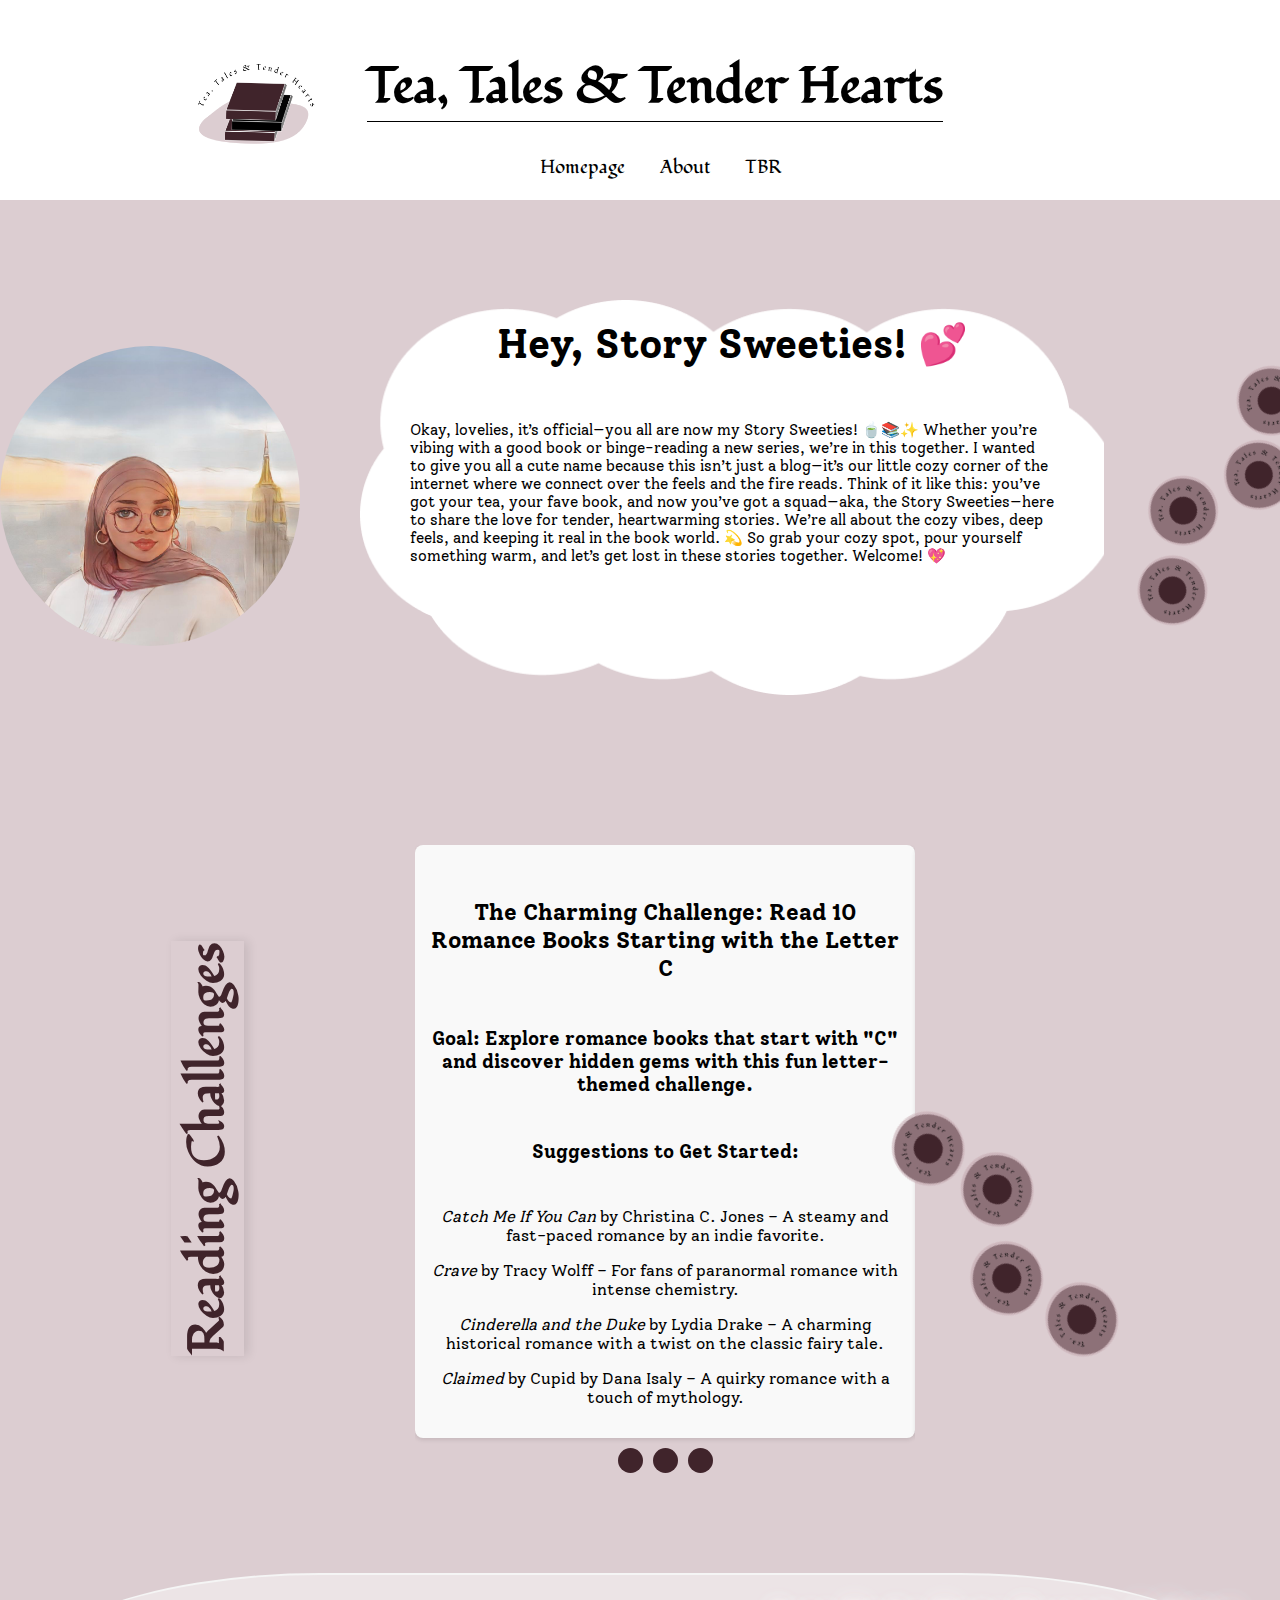
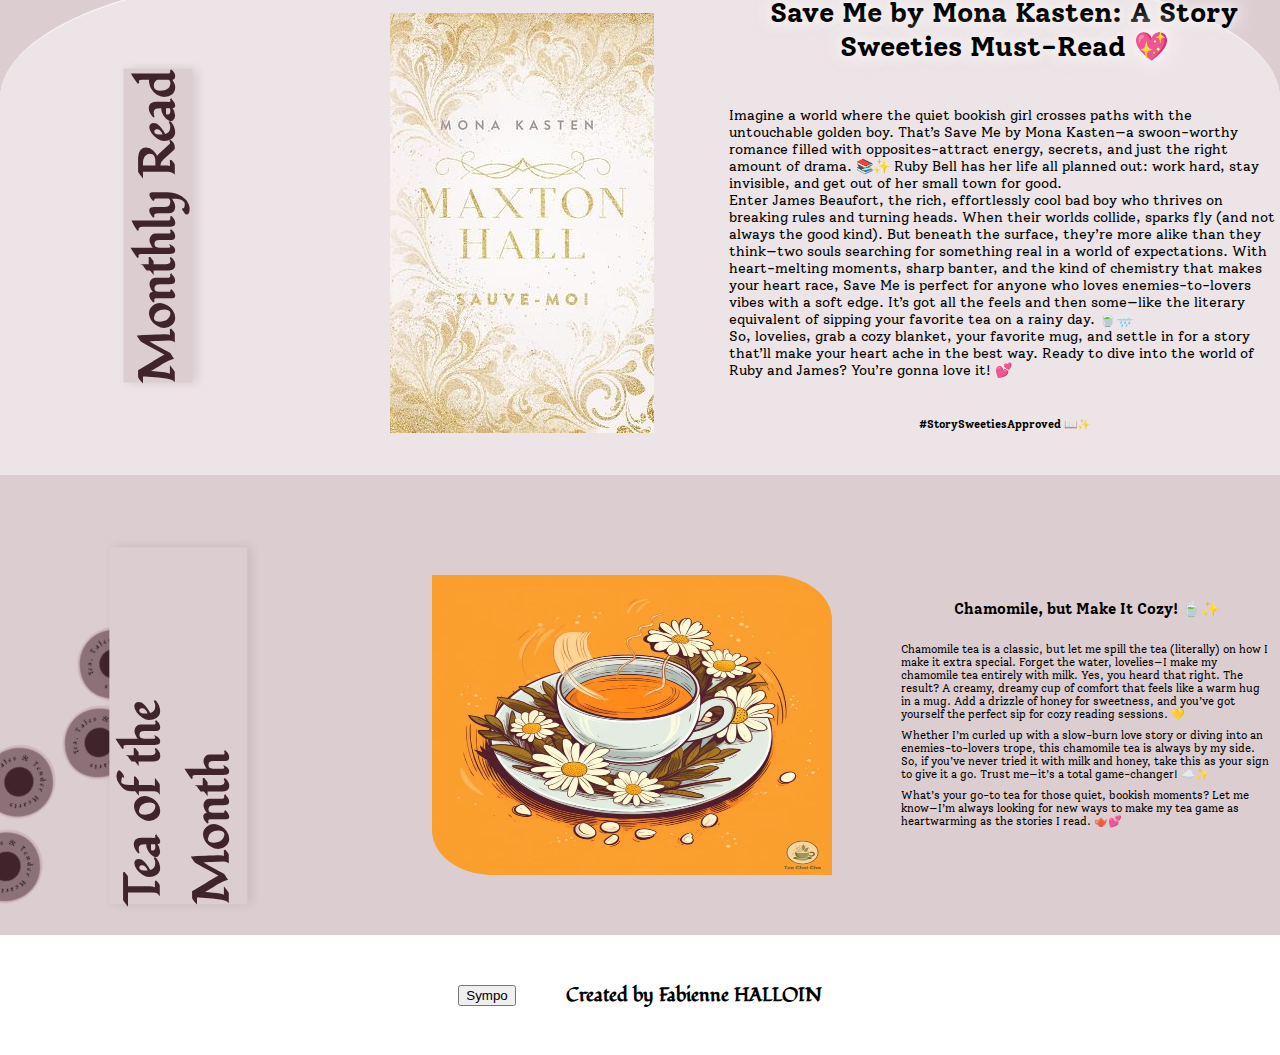
==== index.html @ bdf0b1c0 "head thing test" ====
<!DOCTYPE html>
<html lang="en">
    <head>
        <title>Tea, Tales & Tender Hearts</title>
        <meta charset="UTF-8" />
        <meta name="viewport" content="width=device-width, initial-scale=1.0">
        <link rel="stylesheet" href="style.css">
        <link rel="preconnect" href="https://fonts.googleapis.com">
        <link rel="preconnect" href="https://fonts.gstatic.com" crossorigin>
        <link href="https://fonts.googleapis.com/css2?family=EB+Garamond:ital,wght@1,800&family=Fondamento:ital@0;1&display=swap" rel="stylesheet">
        <link rel="preconnect" href="https://fonts.googleapis.com">
        <link rel="preconnect" href="https://fonts.gstatic.com" crossorigin>
        <link href="https://fonts.googleapis.com/css2?family=EB+Garamond:ital,wght@1,800&family=Fondamento:ital@0;1&family=Solway:wght@300;400;500;700;800&display=swap" rel="stylesheet">
    </head>
    <body>
        <header>
            <div class="topside">
                <a href="index.html"><img src="Images/logo.png"></a>
                <div><h1>Tea, Tales & Tender Hearts</h1></div>
            </div>
            <nav>
                <ul class="mobilemenu">
                    <li class=menu><h3><a href="index.html">Homepage</a></h3></li>
                    <li class="menu"><h3><a href="About.html">About</a></h3></li>
                    <li class="menu"><h3><a href="tbr.html">TBR</a></h3></li>
                </ul>
                <div class="hamburger">
                    <span></span>
                    <span></span>
                    <span></span>
                </div>
            </nav>
        </header>
        <div class="containerone">
            <div class="wrap">
                <img class="profile" src="Images/cartoon.jpg">
            </div>
            <div class="introduction">
                <h4>Hey, Story Sweeties! 💕</h4>
                <p>Okay, lovelies, it’s official—you all are now my Story Sweeties! 🍵📚✨ Whether you’re vibing with a good book or binge-reading a new series, we’re in this together. 
                I wanted to give you all a cute name because this isn’t just a blog—it’s our little cozy corner of the internet where we connect over the feels and the fire reads.
                Think of it like this: you’ve got your tea, your fave book, and now you’ve got a squad—aka, the Story Sweeties—here to share the love for tender, heartwarming stories. We’re all about the cozy vibes, deep feels, and keeping it real in the book world. 💫
                So grab your cozy spot, pour yourself something warm, and let’s get lost in these stories together. Welcome! 💖</p>
            </div>
            <div>
                <img class="wheel" src="Images/wheels.png">
            </div>
        </div>
        <div class="containertwo">
            <div class="two">
                <h2>Reading Challenges</h2>
            </div> 
            <div class="carousel-container">  
                <input type="radio" name="carousel" id="card1" checked>
                <input type="radio" name="carousel" id="card2">
                <input type="radio" name="carousel" id="card3">
                <div class="carousel">
                    <div class="card">
                        <h5>The Charming Challenge: Read 10 Romance Books Starting with the Letter C</h5>
                        <h6>Goal: Explore romance books that start with "C" and discover hidden gems with this fun letter-themed challenge.</h6>
                        <h6>Suggestions to Get Started:</h6>
                        <p><em>Catch Me If You Can</em> by Christina C. Jones – A steamy and fast-paced romance by an indie favorite.</p>
                        <p><em>Crave</em> by Tracy Wolff – For fans of paranormal romance with intense chemistry.</p>
                        <p><em>Cinderella and the Duke</em> by Lydia Drake – A charming historical romance with a twist on the classic fairy tale.</p>
                        <p><em>Claimed</em> by Cupid by Dana Isaly – A quirky romance with a touch of mythology.</p>
                    </div>
                    <div class="card">
                        <h5>The Heartfelt Horizons Challenge: Read 10 Romance Books by Authors of Color</h5>
                        <h6>Goal: Broaden your reading horizons by exploring heartfelt romances by diverse authors.</h6>
                        <h6>Suggestions to Get Started:</h6>
                        <p><em>Before I Let Go</em> by Kennedy Ryan – A poignant, second-chance romance full of emotional depth.</p>
                        <p><em>Ties That Tether</em> by Jane Igharo – A story of love, culture, and self-discovery.</p>
                        <p><em>A Taste of Sage</em> by Yaffa S. Santos – A foodie romance with a sprinkle of magical realism.</p>
                        <p><em>You Made a Fool of Death with Your Beauty</em> by Akwaeke Emezi – A bold and lyrical romance about healing and passion.</p>
                    </div>
                    <div class="card">
                        <h5>The Cozy Christmas Challenge: Read 10 Romance Books with a Christmas Theme</h5>
                        <h6>Goal: Embrace the magic of the holidays through cozy, festive romances that warm the heart.</h6>
                        <h6>Suggestions to Get Started:</h6>
                        <p><em>In a New York Minute</em> by Kate Spencer – A sparkling, feel-good holiday romance set in the city.</p>
                        <p><em>Window Shopping</em> by Tessa Bailey – A steamy and quirky romance perfect for the holiday vibe.</p>
                        <p><em>The Holiday Swap</em> by Maggie Knox – Twin sisters trade places for the holidays, bringing double the romance.</p>
                        <p><em>Meet Me Under the Mistletoe</em> by Jenny Bayliss – Friends-to-lovers with a festive, wintry backdrop.</p>
                    </div>
                </div>
                <div class="controls">
                    <label for="card1"></label>
                    <label for="card2"></label>
                    <label for="card3"></label>
                </div>
            </div>
            <div>
                <img class="wheel" src="Images/wheels.png">
            </div>
        </div>
        <div class="containerthree" id="monthlyread">
            <div class="three">
                <h2>Monthly Read</h2>
            </div>
            <div>
                <img src="Images/maxton.jpg">
            </div>
            <div class="description">
                <h5>Save Me by Mona Kasten: A Story Sweeties Must-Read 💖</h5>
                <p>Imagine a world where the quiet bookish girl crosses paths with the untouchable golden boy. 
                That’s Save Me by Mona Kasten—a swoon-worthy romance filled with opposites-attract energy, secrets, and just the right amount of drama. 📚✨
                Ruby Bell has her life all planned out: work hard, stay invisible, and get out of her small town for good. <br>
                Enter James Beaufort, the rich, effortlessly cool bad boy who thrives on breaking rules and turning heads. When their worlds collide, sparks fly (and not always the good kind). 
                But beneath the surface, they’re more alike than they think—two souls searching for something real in a world of expectations.
                With heart-melting moments, sharp banter, and the kind of chemistry that makes your heart race, Save Me is perfect for anyone who loves enemies-to-lovers vibes with a soft edge. 
                It’s got all the feels and then some—like the literary equivalent of sipping your favorite tea on a rainy day. 🍵🌧️ <br>
                So, lovelies, grab a cozy blanket, your favorite mug, and settle in for a story that’ll make your heart ache in the best way. 
                Ready to dive into the world of Ruby and James? You’re gonna love it! 💕 </p>
                <h6>#StorySweetiesApproved 📖✨</h6>
            </div>
        </div>
        <div class="containerfour" id="teaofthemonth">
            <div class="four">
                <img class="wheel" src="Images/wheels.png">
                <h2>Tea of the Month</h2>
            </div>
            <div class="tea">
                <img src="Images/chamomile tea.jpg" alt="chamomile tea">
            </div>
            <div>
                <h5>Chamomile, but Make It Cozy! 🍵✨</h5>
                <p>Chamomile tea is a classic, but let me spill the tea (literally) on how I make it extra special. Forget the water, lovelies—I make my chamomile tea entirely with milk. Yes, you heard that right. The result? A creamy, dreamy cup of comfort that feels like a warm hug in a mug. Add a drizzle of honey for sweetness, and you’ve got yourself the perfect sip for cozy reading sessions. 💛</p>
                <p>Whether I’m curled up with a slow-burn love story or diving into an enemies-to-lovers trope, this chamomile tea is always by my side. So, if you’ve never tried it with milk and honey, take this as your sign to give it a go. Trust me—it’s a total game-changer! ☁️✨</p>
                <p>What’s your go-to tea for those quiet, bookish moments? Let me know—I’m always looking for new ways to make my tea game as heartwarming as the stories I read. 🫖💕</p>
            </div>
        </div>
        <footer>
            <a href="about.html#symp"><button>Sympo</button></a>
            <h3>Created by Fabienne HALLOIN</h3>
        </footer>
        <script src="script.js" defer></script>
    </body>
</html>
---- style.css ----
/*styles to be applied to the whole website*/
body {
    background-color: #DCCDD1;
    margin: 0;
    padding: 0;
    /*position: relative;
    height: auto;*/
}
h1, h2, h3 {
    font-family: "Fondamento", cursive;
}
h4, h5, h6, p {
    font-family: "Solway", serif;
}

/*Styles for the header*/
header {
    background-color: white;
    width: 100%;
    height: 200px; 
}

.topside {
    display: flex;
    flex-direction: row;
    justify-content: center;
    align-items: center;
    gap: 50px;
    margin-left: -140px;
    
}

.topside h1 {
    font-size: 50px;
    border-bottom: 1.5px solid black;
}

.topside img {
    margin-top: 50px;
    width: 120px;
    height: 120px;
    
}

.mobilemenu {
    gap: 35px;
    display: flex;
    flex-direction: row;
    justify-content: center;
    align-items: center;
    text-align: center; 
    z-index: 2;
    margin-top: -20px;
    list-style: none;
}

nav a {
    text-decoration: none;
    color: black;
}

nav h3 {
    font-weight: normal;
    margin: 0; 
    padding: 0; 
}
    
/*This concerns all containers*/
.containerone {
    display: flex;
    flex-direction: row;
    justify-content: center;
    align-items: center;
    margin-top: 100px;
    gap: 60px;
}

.containertwo {
    display: flex;
    flex-direction: row;
    justify-content: flex-start;
    align-items: center;
}

.containerthree {
    display: flex;
    flex-direction: row;
    justify-content: center;
    align-items: center;
    margin-top: 100px;
    gap: 75px;
}

.containerfour{
    display: flex;
    flex-direction: row;
    justify-content: center;
    align-items: center;
    margin-top: 100px;
    gap: 75px;
}
/*This is where container one begins*/
/*This is profile photo*/
.profile {
    width: 300px;
    height: 300px;
    border-radius: 50%;
    animation: pulse 4s infinite;
}

.introduction {
    text-align: center;
    background-image: url('Images/cloud.png');
    background-repeat: no-repeat;
    background-size: cover;
    width: 760px;
    height: 395px;
}

.containerone h4 {
    font-size: 40px;
    margin-top: 20px;
}

.containerone p {
    font-size: 15px;
    text-align: left;
    padding: 0 50px 0 50px;
   
}

.wheel {
    transform: translateY(50px);
    transform: rotate(40deg);
}

/*This is where container two beginsT*/
.two h2 {
    transform: rotate(-90deg); /* Rotates the text */
    font-size: 50px;
    z-index: 1;
    color: #40242B;
    box-shadow: 0 4px 10px rgba(0, 0, 0, 0.1); 
    padding: 2px;
    margin-top: 170px;
}

/*This will be containertwo's carousel's css*/
.carousel-container {
    max-width: 500px;
    margin-top: 150px;
    overflow: hidden; /* Ensures only one card is visible at a time */
}

.carousel {
    display: flex;
    transition: transform 0.5s ease-in-out;
    width: 100%; /* Width accommodates all cards */
}

.card {
    flex: 0 0 100%; /* Each card takes full width of the container */
    padding: 15px;
    box-sizing: border-box;
    background: #f9f9f9;
    border-radius: 8px;
    text-align: center;
    box-shadow: 0 2px 4px rgba(0, 0, 0, 0.1);
}
.card h5 {
    font-size: 23px;
}
.card h6 {
    font-size: 19px;
}

/* Transform the carousel based on the selected radio button */
#card1:checked ~ .carousel {
    transform: translateX(0%);
}

#card2:checked ~ .carousel {
    transform: translateX(-100%);
}

#card3:checked ~ .carousel {
    transform: translateX(-200%);
}

/* Navigation controls */
.controls {
    display: flex;
    justify-content: center;
    gap: 10px;
    margin-top: 10px;
}

.controls label {
    width: 25px;
    height: 25px;
    background: #40242B;
    border-radius: 50%;
    cursor: pointer;
    transition: background 0.3s ease;
}

/* Hide the radio buttons*/
input[type="radio"] {
    display: none;
}

input[type="radio"]:checked + label {
    background: #40242B;
}

.containertwo img {
    position: absolute;
    width: 120px;
    height: 300px;
    transform: rotate(-30deg);
    margin-left: 30px;
}

/*This is the end of container 2 and the start of the monthly read*/
.three h2 {
    transform: rotate(-90deg); /* Rotates the text */
    font-size: 50px;
    z-index: 2;
    color: #40242B;
    background-color: #DCCDD1;
    box-shadow: 0 4px 10px rgba(0, 0, 0, 0.1); 
}

.containerthree {
    background: rgba(255, 255, 255, 0.468);
    width: 100%;
    height: auto;
    z-index: 1;
    border-top-left-radius: 25%;
    border-top-right-radius: 25%;
    border-top: 2px solid whitesmoke;
    animation: pulse 6s infinite;
}

@keyframes pulse {
    0%, 100% {
        box-shadow: 0 -5px 10px 0px whitesmoke; /* Subtle shadow on top */
    }
    50% {
        box-shadow: 0 -10px 20px 5px whitesmoke; /* Larger glow at peak */
    }
}

.description {
    display: flex;
    flex-direction: column;
    justify-content: center;
    align-items: center;
    text-align: left;
    gap: 0;
    width: 550px;
    height: 500px;
}

.containerthree h5 {
    font-size: 28px;
    padding-bottom: 30px;
    margin: 0;
    text-align: center;
    color: black; /* Title text color */
    text-shadow: 0 0 10px #fcf8f9, /* First glow */
                 0 0 20px #f5f0f1, /* Slightly larger glow */
                 0 0 30px #ede3e6, /* More intense inner glow */
                 0 0 40px #fffdfe;
}

.containerthree p {
    font-size: 14px;
}

.containerthree img:hover {
    animation: wiggle 0.5s ease-in-out infinite;
}
@keyframes wiggle {
    0%, 100% {
        transform: rotate(-5deg);
    }
    50% {
        transform: rotate(5deg);
    }
}

/*The beginning of containerfour*/

.four h2 {
    transform: rotate(-90deg); /* Rotates the text */
    font-size: 50px;
    z-index: 2;
    color: #40242B;
    background-color: #DCCDD1;
    box-shadow: 0 4px 10px rgba(0, 0, 0, 0.1); 
    margin-bottom: 100px;
}

.containerfour :first-child ~ div {
    width: 400px;
    height: 300px;
    border-top-left-radius: 15%;
    border-bottom-right-radius: 15%;
    background-color: transparent;
    margin-bottom: 60px;
    transition: transform 0.3s ease;
}

.containerfour :first-child ~ div:hover {
        transform: scale(1.2); /* Magnify the content by 10% on hover */
}

.containerfour img {
    width: 120px;
    height: 300px;
    position: absolute;
}

.containerfour .four + div img {
    width: 400px;
    height: 300px;
    border-top-right-radius: 15%;
    border-bottom-left-radius: 15%;
}

.containerfour h5 {
    text-align: center;
    font-size: 15px;
}

.containerfour p {
    text-align: left;
    font-size: 11px;
    margin: 8px;
}

footer {
        background-color: white;
        display: flex;
        flex-direction: row;
        justify-content: center;
        align-items: center;
        gap: 50px;
        width: 100%;
        height: 120px;  
}

.footer img {
    width: 10px;
    height: 10px;
}

/*This what will be displayed once menu clicked*/
.hamburger {
    display: none;
    flex-direction: column;
    align-items: flex-end;
    cursor: pointer;
    gap: 5px;
    z-index: 10;
}

.hamburger span {
    display: block;
    width: 30px;
    height: 4px;
    background: #40242B;
    border-radius: 5px;
}

@media (max-width: 780px) {
    header {
        height: 100px;
        display: flex;
        flex-direction: row;
        justify-content: space-between;
        align-items: center !important;
    }

    .topside h1 {
        display: none;
    }
    
    .topside img {
        margin-left: 200px;
        margin-bottom: 40px;
        width: 80px;
        height: 80px;
    }

    .profile {
        width: 170px;
        height: 170px;
    }

    .wrap {
        float: right !important;
        margin: 10px;
    }
    
    .containerone p {
        padding: 0 15px !important;
    }

    .hamburger {
        display: flex;
        margin-right: 20px;
    } 

    .mobilemenu {
        display: none;
        flex-direction: column;
        position: absolute;
        left: 0;
        width: 90%;
        background: white;
        text-align: center;
        box-shadow: 0px 4px 6px rgba(0, 0, 0, 0.1);
    }

    .mobilemenu.active {
        display: flex !important;
    }

    h2 {
        font-size: 25px !important;
        transform: rotate(0deg) !important;
    }
    
    .containerone {
        display: block !important;
    }

    .containertwo, .containerthree, .containerfour {
        flex-direction: column !important;
    }

    .wheel {
        display: none;
    }

    .introduction {
        background-image: none !important;
        width: 375px;
    }

    .introduction h4 {
        font-size: 18px;
        margin-bottom: -10px;
    }

    .carousel-container {
        flex-direction: column; /* Stack carousels vertically*/
        margin-top: 20px !important;
        margin-bottom: 80px;
        max-width: 350px !important;
    }

    .containerthree {
        gap: 15px;
        text-align: center;
        border-radius: 0%;
    }

    .three h2 {
        margin-top: -100px;
        margin-bottom: 100px;
    }
    .containerthree img {
        max-width: 100%; /* Make image full width */
    }

    .description {
        text-align: center;
        margin: 0 25px !important;
        max-width: 350px !important;
        height: auto;
    }

    .tea {
        margin-top: -100px;
    }
    
    .containerfour :first-child ~ div {
        width: 300px;
        margin-bottom: 40px !important;
    }

    .containerfour p {
        font-size: 12px;
    }
}



#aboutpage .information {
    display: flex; 
    flex-direction: column;
    justify-content: center;
    align-items: center;
}

#aboutpage .information div {
    width: 900px;
    height: 600px;
    background-color: rgba(255, 255, 255, 0.43);
    margin-top: 40px;
    margin-bottom: 40px;
    z-index: 1;
    border-radius: 60px;
    padding: 0 30px 0 30px;
}

#aboutpage .information img {
    margin-left: 380px;
    width: 120px;
    height: 120px;
    
}

#aboutpage .information h5 {
    text-align: center;
    font-size: 30px;
}

#aboutpage .information h6 {
    text-align: left;
    display: flex;
    flex-direction: column;
    justify-content: flex-start;
    align-items: flex-start;
    margin: 10px;
    font-size: 14px;
    transition: transform 0.3s ease;
}

#aboutpage .information h6:hover {
    transform: scale(1.25);
    background-color:#dccdd17a;
}

#aboutpage footer {
    margin-top: 40px;
}

#tbr .carousel-containertbr {
    display: flex; /* Align carousels in a row */
    justify-content: space-evenly; /* Space them evenly */
    align-items: center; /* Vertically align carousels */
    gap: 50px; /* Add space between the carousels */
    margin-top: 60px;
}

#tbr .carouseltbr {
    width: 420px; /* Adjust carousel width */
    position: relative; /* Required for arrow positioning */
    overflow: hidden; /* Hide overflowing slides */
    border: 2px solid white; /* Optional: Add a border */
    border-radius: 10px; /* Optional: Rounded corners */
    animation: pulse 4s infinite;
}

#tbr .carousel-content {
    display: flex;
    transition: transform 0.5s ease-in-out;
}

#tbr .slide {
    transition: opacity 0.5s ease-in-out;
}

#tbr button {
    position: absolute;
    top: 50%;
    transform: translateY(-50%);
    background-color: #7A6785;
    color: white;
    border: none;
    cursor: pointer;
    padding: 10px;
    z-index: 10;
}

#tbr button:hover {
    background-color: #40242B;
}

#tbr button.prev {
    left: 10px;
}

#tbr button.next {
    right: 10px;
}


#tbr .carouseltbr img {
    margin-top: 20px;
    margin-left: 114px;
    width: 200px;
    height: 350px;
}

#tbr footer {
    margin-top: 200px;
}

#tbr h4 {
    text-align: center;
    font-size: 25px;
}
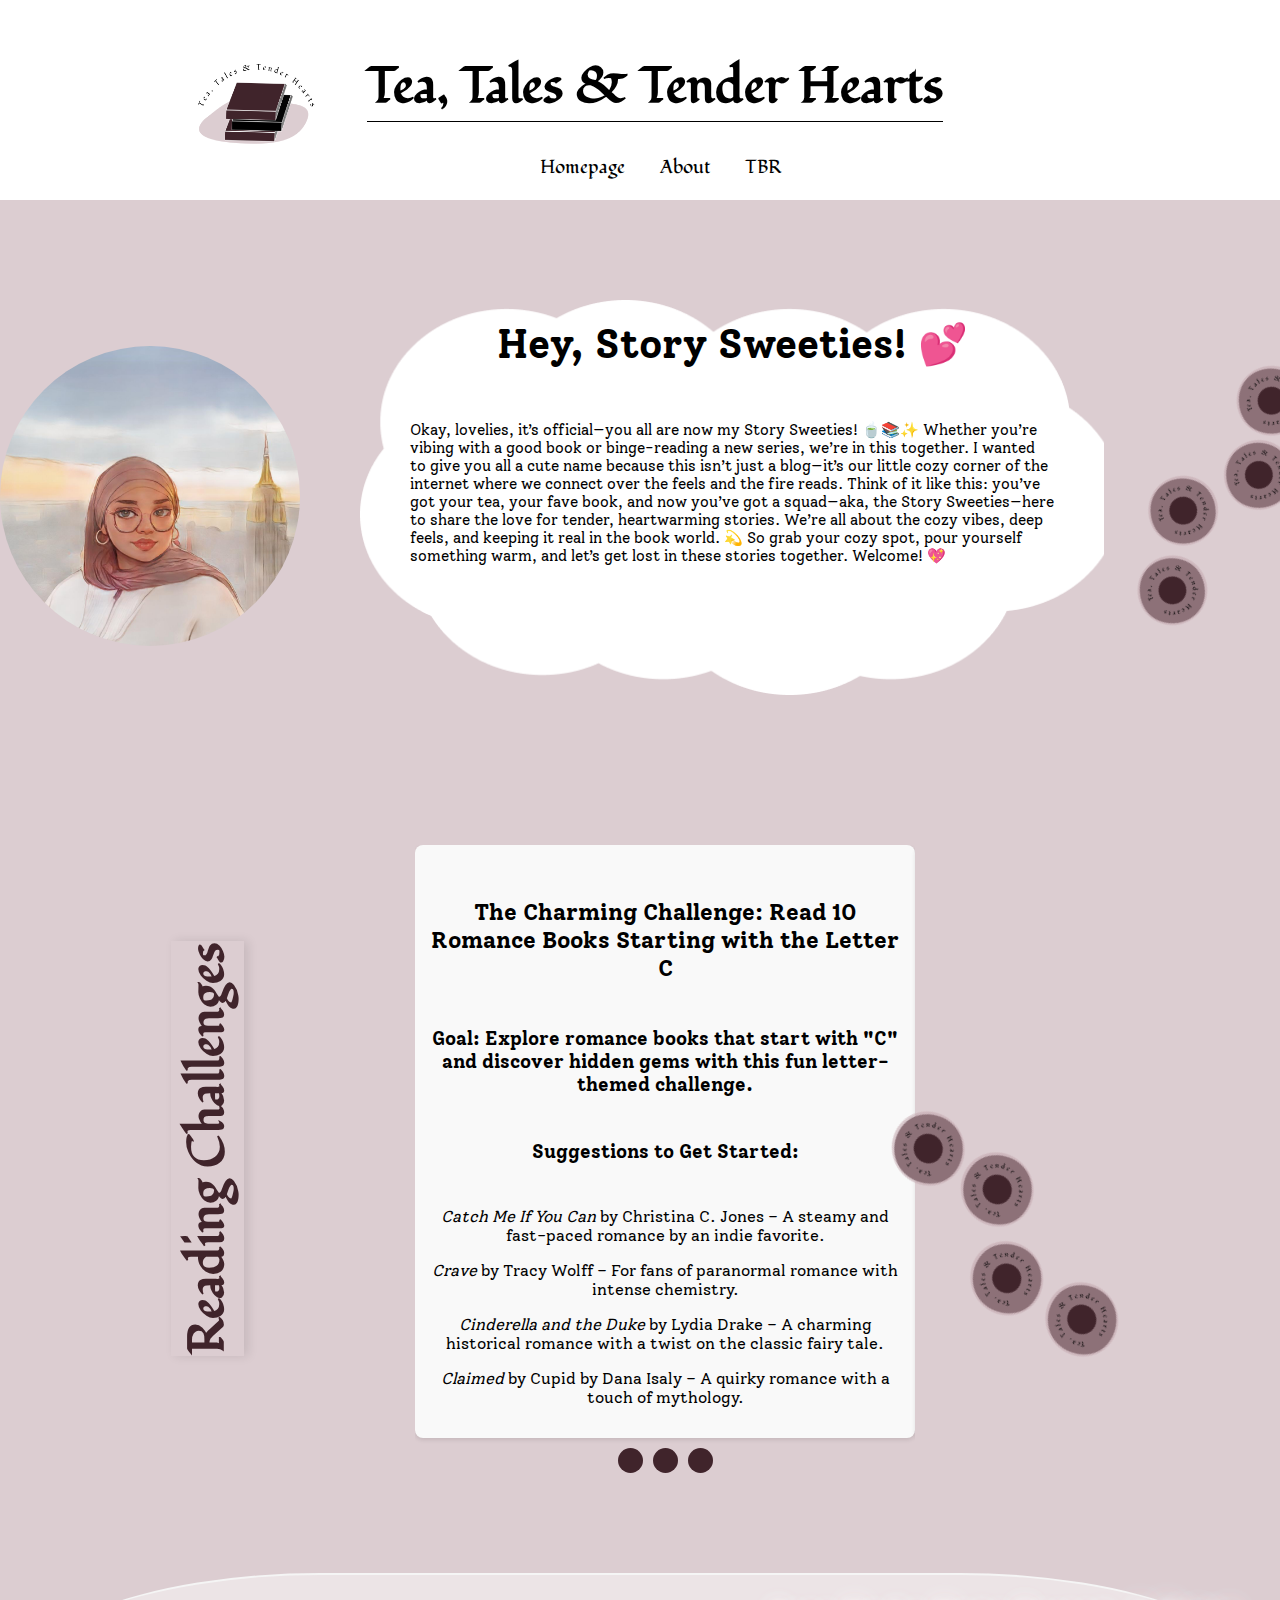
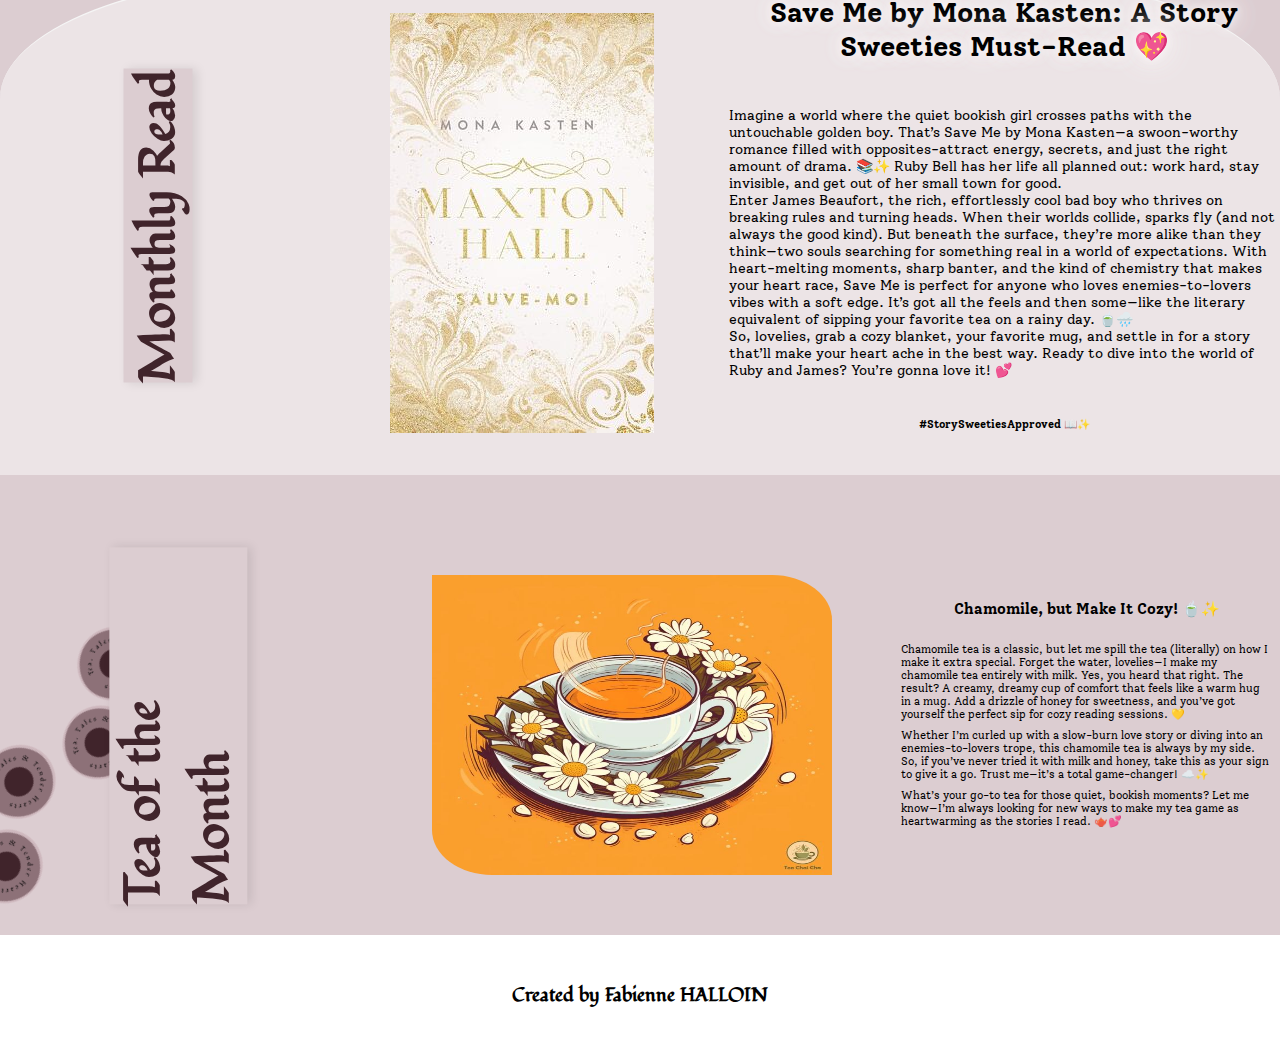
==== commit 0ecae821: "removed button test I did earlier today, unrelated to website" ====
--- a/index.html
+++ b/index.html
@@ -5,6 +5,7 @@
         <meta charset="UTF-8" />
         <meta name="viewport" content="width=device-width, initial-scale=1.0">
         <link rel="stylesheet" href="style.css">
+        <link rel="stylesheet" media="screen and (max-width: 730px)" href="rmd.css">
         <link rel="preconnect" href="https://fonts.googleapis.com">
         <link rel="preconnect" href="https://fonts.gstatic.com" crossorigin>
         <link href="https://fonts.googleapis.com/css2?family=EB+Garamond:ital,wght@1,800&family=Fondamento:ital@0;1&display=swap" rel="stylesheet">
@@ -130,7 +131,6 @@
             </div>
         </div>
         <footer>
-            <a href="about.html#symp"><button>Sympo</button></a>
             <h3>Created by Fabienne HALLOIN</h3>
         </footer>
         <script src="script.js" defer></script>
--- a/style.css
+++ b/style.css
@@ -346,275 +346,6 @@
         flex-direction: row;
         justify-content: center;
         align-items: center;
-        gap: 50px;
         width: 100%;
         height: 120px;  
 }
-
-.footer img {
-    width: 10px;
-    height: 10px;
-}
-
-/*This what will be displayed once menu clicked*/
-.hamburger {
-    display: none;
-    flex-direction: column;
-    align-items: flex-end;
-    cursor: pointer;
-    gap: 5px;
-    z-index: 10;
-}
-
-.hamburger span {
-    display: block;
-    width: 30px;
-    height: 4px;
-    background: #40242B;
-    border-radius: 5px;
-}
-
-@media (max-width: 780px) {
-    header {
-        height: 100px;
-        display: flex;
-        flex-direction: row;
-        justify-content: space-between;
-        align-items: center !important;
-    }
-
-    .topside h1 {
-        display: none;
-    }
-    
-    .topside img {
-        margin-left: 200px;
-        margin-bottom: 40px;
-        width: 80px;
-        height: 80px;
-    }
-
-    .profile {
-        width: 170px;
-        height: 170px;
-    }
-
-    .wrap {
-        float: right !important;
-        margin: 10px;
-    }
-    
-    .containerone p {
-        padding: 0 15px !important;
-    }
-
-    .hamburger {
-        display: flex;
-        margin-right: 20px;
-    } 
-
-    .mobilemenu {
-        display: none;
-        flex-direction: column;
-        position: absolute;
-        left: 0;
-        width: 90%;
-        background: white;
-        text-align: center;
-        box-shadow: 0px 4px 6px rgba(0, 0, 0, 0.1);
-    }
-
-    .mobilemenu.active {
-        display: flex !important;
-    }
-
-    h2 {
-        font-size: 25px !important;
-        transform: rotate(0deg) !important;
-    }
-    
-    .containerone {
-        display: block !important;
-    }
-
-    .containertwo, .containerthree, .containerfour {
-        flex-direction: column !important;
-    }
-
-    .wheel {
-        display: none;
-    }
-
-    .introduction {
-        background-image: none !important;
-        width: 375px;
-    }
-
-    .introduction h4 {
-        font-size: 18px;
-        margin-bottom: -10px;
-    }
-
-    .carousel-container {
-        flex-direction: column; /* Stack carousels vertically*/
-        margin-top: 20px !important;
-        margin-bottom: 80px;
-        max-width: 350px !important;
-    }
-
-    .containerthree {
-        gap: 15px;
-        text-align: center;
-        border-radius: 0%;
-    }
-
-    .three h2 {
-        margin-top: -100px;
-        margin-bottom: 100px;
-    }
-    .containerthree img {
-        max-width: 100%; /* Make image full width */
-    }
-
-    .description {
-        text-align: center;
-        margin: 0 25px !important;
-        max-width: 350px !important;
-        height: auto;
-    }
-
-    .tea {
-        margin-top: -100px;
-    }
-    
-    .containerfour :first-child ~ div {
-        width: 300px;
-        margin-bottom: 40px !important;
-    }
-
-    .containerfour p {
-        font-size: 12px;
-    }
-}
-
-
-
-#aboutpage .information {
-    display: flex; 
-    flex-direction: column;
-    justify-content: center;
-    align-items: center;
-}
-
-#aboutpage .information div {
-    width: 900px;
-    height: 600px;
-    background-color: rgba(255, 255, 255, 0.43);
-    margin-top: 40px;
-    margin-bottom: 40px;
-    z-index: 1;
-    border-radius: 60px;
-    padding: 0 30px 0 30px;
-}
-
-#aboutpage .information img {
-    margin-left: 380px;
-    width: 120px;
-    height: 120px;
-    
-}
-
-#aboutpage .information h5 {
-    text-align: center;
-    font-size: 30px;
-}
-
-#aboutpage .information h6 {
-    text-align: left;
-    display: flex;
-    flex-direction: column;
-    justify-content: flex-start;
-    align-items: flex-start;
-    margin: 10px;
-    font-size: 14px;
-    transition: transform 0.3s ease;
-}
-
-#aboutpage .information h6:hover {
-    transform: scale(1.25);
-    background-color:#dccdd17a;
-}
-
-#aboutpage footer {
-    margin-top: 40px;
-}
-
-#tbr .carousel-containertbr {
-    display: flex; /* Align carousels in a row */
-    justify-content: space-evenly; /* Space them evenly */
-    align-items: center; /* Vertically align carousels */
-    gap: 50px; /* Add space between the carousels */
-    margin-top: 60px;
-}
-
-#tbr .carouseltbr {
-    width: 420px; /* Adjust carousel width */
-    position: relative; /* Required for arrow positioning */
-    overflow: hidden; /* Hide overflowing slides */
-    border: 2px solid white; /* Optional: Add a border */
-    border-radius: 10px; /* Optional: Rounded corners */
-    animation: pulse 4s infinite;
-}
-
-#tbr .carousel-content {
-    display: flex;
-    transition: transform 0.5s ease-in-out;
-}
-
-#tbr .slide {
-    transition: opacity 0.5s ease-in-out;
-}
-
-#tbr button {
-    position: absolute;
-    top: 50%;
-    transform: translateY(-50%);
-    background-color: #7A6785;
-    color: white;
-    border: none;
-    cursor: pointer;
-    padding: 10px;
-    z-index: 10;
-}
-
-#tbr button:hover {
-    background-color: #40242B;
-}
-
-#tbr button.prev {
-    left: 10px;
-}
-
-#tbr button.next {
-    right: 10px;
-}
-
-
-#tbr .carouseltbr img {
-    margin-top: 20px;
-    margin-left: 114px;
-    width: 200px;
-    height: 350px;
-}
-
-#tbr footer {
-    margin-top: 200px;
-}
-
-#tbr h4 {
-    text-align: center;
-    font-size: 25px;
-}
-
-
-
--- a/rmd.css
+++ b/rmd.css
@@ -0,0 +1,140 @@
+/*This what will be displayed once menu clicked*/
+.hamburger {
+    display: none;
+    flex-direction: column;
+    align-items: flex-end;
+    cursor: pointer;
+    gap: 5px;
+    z-index: 10;
+}
+
+.hamburger span {
+    display: block;
+    width: 30px;
+    height: 4px;
+    background: #40242B;
+    border-radius: 5px;
+}
+
+@media (max-width: 780px) {
+    header {
+        height: 100px;
+        display: flex;
+        flex-direction: row;
+        justify-content: space-between;
+        align-items: center !important;
+    }
+
+    .topside h1 {
+        display: none;
+    }
+    
+    .topside img {
+        margin-left: 200px;
+        margin-bottom: 40px;
+        width: 80px;
+        height: 80px;
+    }
+
+    .profile {
+        width: 170px;
+        height: 170px;
+    }
+
+    .wrap {
+        float: right !important;
+        margin: 10px;
+    }
+    
+    .containerone p {
+        padding: 0 15px !important;
+    }
+
+    .hamburger {
+        display: flex;
+        margin-right: 20px;
+    } 
+
+    .mobilemenu {
+        display: none;
+        flex-direction: column;
+        position: absolute;
+        left: 0;
+        width: 90%;
+        background: white;
+        text-align: center;
+        box-shadow: 0px 4px 6px rgba(0, 0, 0, 0.1);
+    }
+
+    .mobilemenu.active {
+        display: flex !important;
+    }
+
+    h2 {
+        font-size: 25px !important;
+        transform: rotate(0deg) !important;
+    }
+    
+    .containerone {
+        display: block !important;
+    }
+
+    .containertwo, .containerthree, .containerfour {
+        flex-direction: column !important;
+    }
+
+    .wheel {
+        display: none;
+    }
+
+    .introduction {
+        background-image: none !important;
+        width: 375px;
+    }
+
+    .introduction h4 {
+        font-size: 18px;
+        margin-bottom: -10px;
+    }
+
+    .carousel-container {
+        flex-direction: column; /* Stack carousels vertically*/
+        margin-top: 20px !important;
+        margin-bottom: 80px;
+        max-width: 350px !important;
+    }
+
+    .containerthree {
+        gap: 15px;
+        text-align: center;
+        border-radius: 0%;
+    }
+
+    .three h2 {
+        margin-top: -100px;
+        margin-bottom: 100px;
+    }
+    .containerthree img {
+        max-width: 100%; /* Make image full width */
+    }
+
+    .description {
+        text-align: center;
+        margin: 0 25px !important;
+        max-width: 350px !important;
+        height: auto;
+    }
+
+    .tea {
+        margin-top: -100px;
+    }
+    
+    .containerfour :first-child ~ div {
+        width: 300px;
+        margin-bottom: 40px !important;
+    }
+
+    .containerfour p {
+        font-size: 12px;
+    }
+}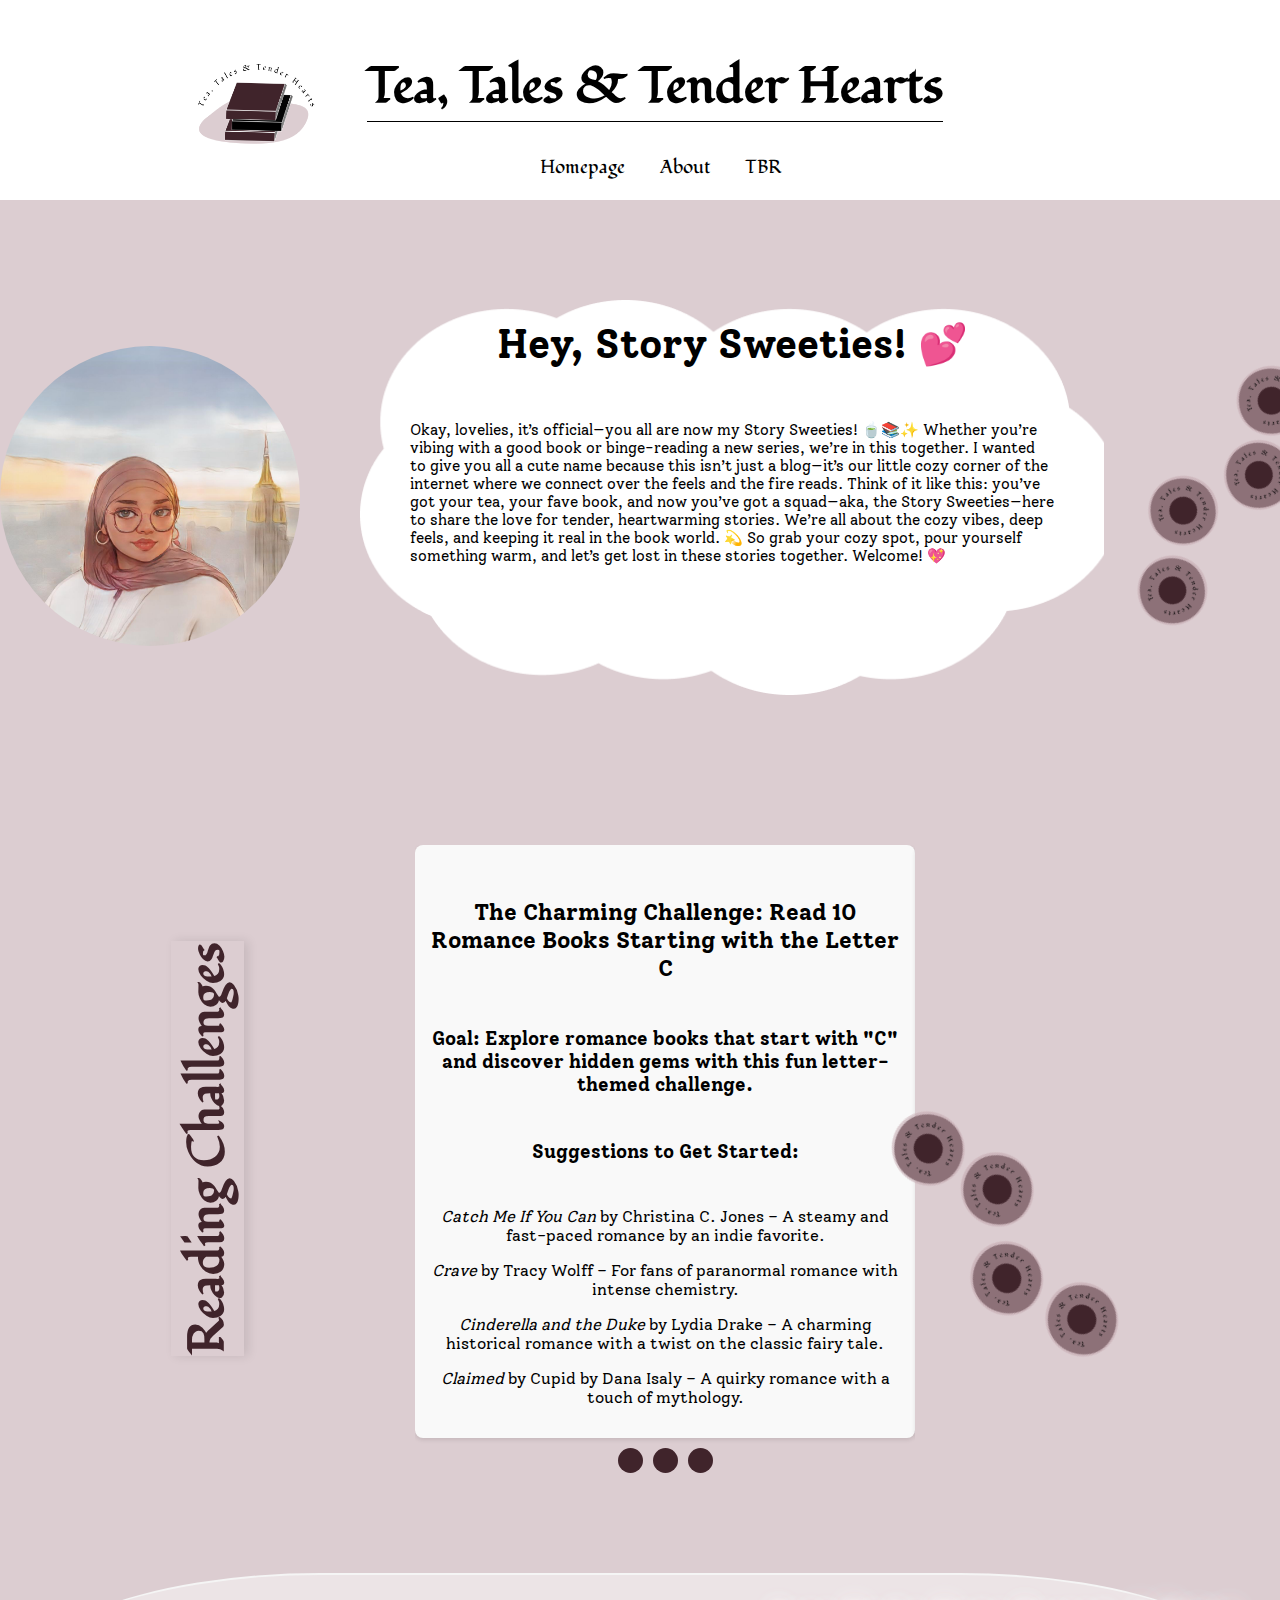
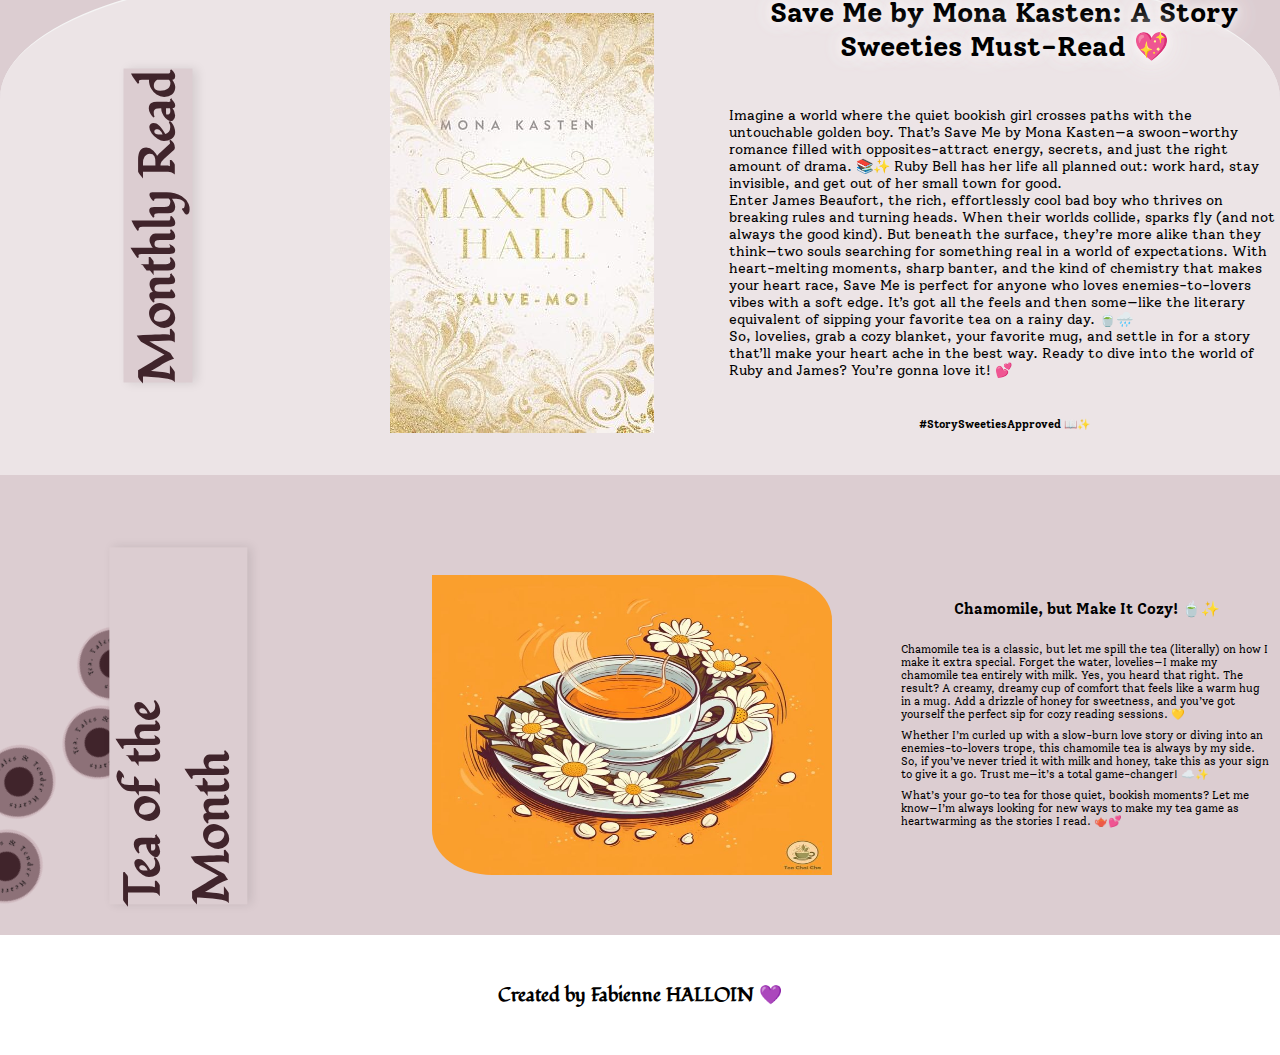
==== commit 2a64f5e8: "added a heart to footer just for cuteness" ====
--- a/index.html
+++ b/index.html
@@ -123,7 +123,7 @@
             <div class="tea">
                 <img src="Images/chamomile tea.jpg" alt="chamomile tea">
             </div>
-            <div>
+            <div class="tea2">
                 <h5>Chamomile, but Make It Cozy! 🍵✨</h5>
                 <p>Chamomile tea is a classic, but let me spill the tea (literally) on how I make it extra special. Forget the water, lovelies—I make my chamomile tea entirely with milk. Yes, you heard that right. The result? A creamy, dreamy cup of comfort that feels like a warm hug in a mug. Add a drizzle of honey for sweetness, and you’ve got yourself the perfect sip for cozy reading sessions. 💛</p>
                 <p>Whether I’m curled up with a slow-burn love story or diving into an enemies-to-lovers trope, this chamomile tea is always by my side. So, if you’ve never tried it with milk and honey, take this as your sign to give it a go. Trust me—it’s a total game-changer! ☁️✨</p>
@@ -131,7 +131,7 @@
             </div>
         </div>
         <footer>
-            <h3>Created by Fabienne HALLOIN</h3>
+            <h3>Created by Fabienne HALLOIN 💜</h3>
         </footer>
         <script src="script.js" defer></script>
     </body>
--- a/style.css
+++ b/style.css
@@ -312,8 +312,13 @@
     transition: transform 0.3s ease;
 }
 
-.containerfour :first-child ~ div:hover {
+@media (hover: hover) {
+    .containerfour :first-child ~ div {
+        transition: transform 0.3s ease;
+    }
+    .containerfour :first-child ~ div:hover {
         transform: scale(1.2); /* Magnify the content by 10% on hover */
+    }
 }
 
 .containerfour img {
--- a/rmd.css
+++ b/rmd.css
@@ -16,13 +16,36 @@
     border-radius: 5px;
 }
 
+/*media query for homepage*/
+
 @media (max-width: 780px) {
+    
     header {
         height: 100px;
         display: flex;
         flex-direction: row;
         justify-content: space-between;
         align-items: center !important;
+    }
+    
+    .hamburger {
+        display: flex;
+        margin-right: 20px;
+    } 
+    
+    .mobilemenu {
+        display: none;
+        flex-direction: column;
+        position: absolute;
+        left: 0;
+        width: 90%;
+        background: white;
+        text-align: center;
+        box-shadow: 0px 4px 6px rgba(0, 0, 0, 0.1);
+    }
+    
+    .mobilemenu.active {
+        display: flex !important;
     }
 
     .topside h1 {
@@ -40,61 +63,42 @@
         width: 170px;
         height: 170px;
     }
+    
+    .containertwo, .containerthree, .containerfour {
+        flex-direction: column !important;
+    }
+
+    .containerone p {
+        padding: 0 15px !important;
+    }
+    
+    .containerone {
+        margin-top: 40px;
+        display: block !important;
+    }
+    
+    .introduction {
+        background-image: none !important;
+        width: 375px;
+    }
+    
+    .introduction h4 {
+        font-size: 18px;
+        margin-bottom: -10px;
+    }
 
     .wrap {
         float: right !important;
         margin: 10px;
-    }
-    
-    .containerone p {
-        padding: 0 15px !important;
-    }
-
-    .hamburger {
-        display: flex;
-        margin-right: 20px;
-    } 
-
-    .mobilemenu {
-        display: none;
-        flex-direction: column;
-        position: absolute;
-        left: 0;
-        width: 90%;
-        background: white;
-        text-align: center;
-        box-shadow: 0px 4px 6px rgba(0, 0, 0, 0.1);
-    }
-
-    .mobilemenu.active {
-        display: flex !important;
     }
 
     h2 {
         font-size: 25px !important;
         transform: rotate(0deg) !important;
     }
-    
-    .containerone {
-        display: block !important;
-    }
-
-    .containertwo, .containerthree, .containerfour {
-        flex-direction: column !important;
-    }
 
     .wheel {
         display: none;
-    }
-
-    .introduction {
-        background-image: none !important;
-        width: 375px;
-    }
-
-    .introduction h4 {
-        font-size: 18px;
-        margin-bottom: -10px;
     }
 
     .carousel-container {
@@ -109,32 +113,70 @@
         text-align: center;
         border-radius: 0%;
     }
+    
+    .containerthree img {
+        max-width: 100%; /* Make image full width */
+    }
 
     .three h2 {
         margin-top: -100px;
         margin-bottom: 100px;
     }
-    .containerthree img {
-        max-width: 100%; /* Make image full width */
-    }
-
+    
     .description {
         text-align: center;
         margin: 0 25px !important;
         max-width: 350px !important;
         height: auto;
     }
+    
+    .containerfour :first-child ~ div {
+        width: 410px;
+    }
+    
+    .containerfour p {
+        font-size: 12px;
+    }
 
     .tea {
         margin-top: -100px;
     }
-    
-    .containerfour :first-child ~ div {
-        width: 300px;
-        margin-bottom: 40px !important;
+
+    .tea2 {
+        margin-top: -40px;
     }
 
-    .containerfour p {
-        font-size: 12px;
+    .tea2 p {
+        padding-left: 20px;
+        padding-right: 20px;
+    }
+    footer {
+        margin-top: 100px;
+    }
+}
+
+/* media query for about me page*/
+
+@media (max-width: 780px) {
+
+    #aboutpage .information div {
+        width: 360px;
+        height: auto;
+    }
+
+    #aboutpage .information img {
+        margin-left: 120px;
+    }
+
+    #tbr .carousel-containertbr {
+        flex-direction: column;
+    }
+
+    #tbr .carouseltbr {
+        width: 370px;
+    }
+
+    #tbr .carouseltbr img {
+        margin-left: 90px;
     }
 }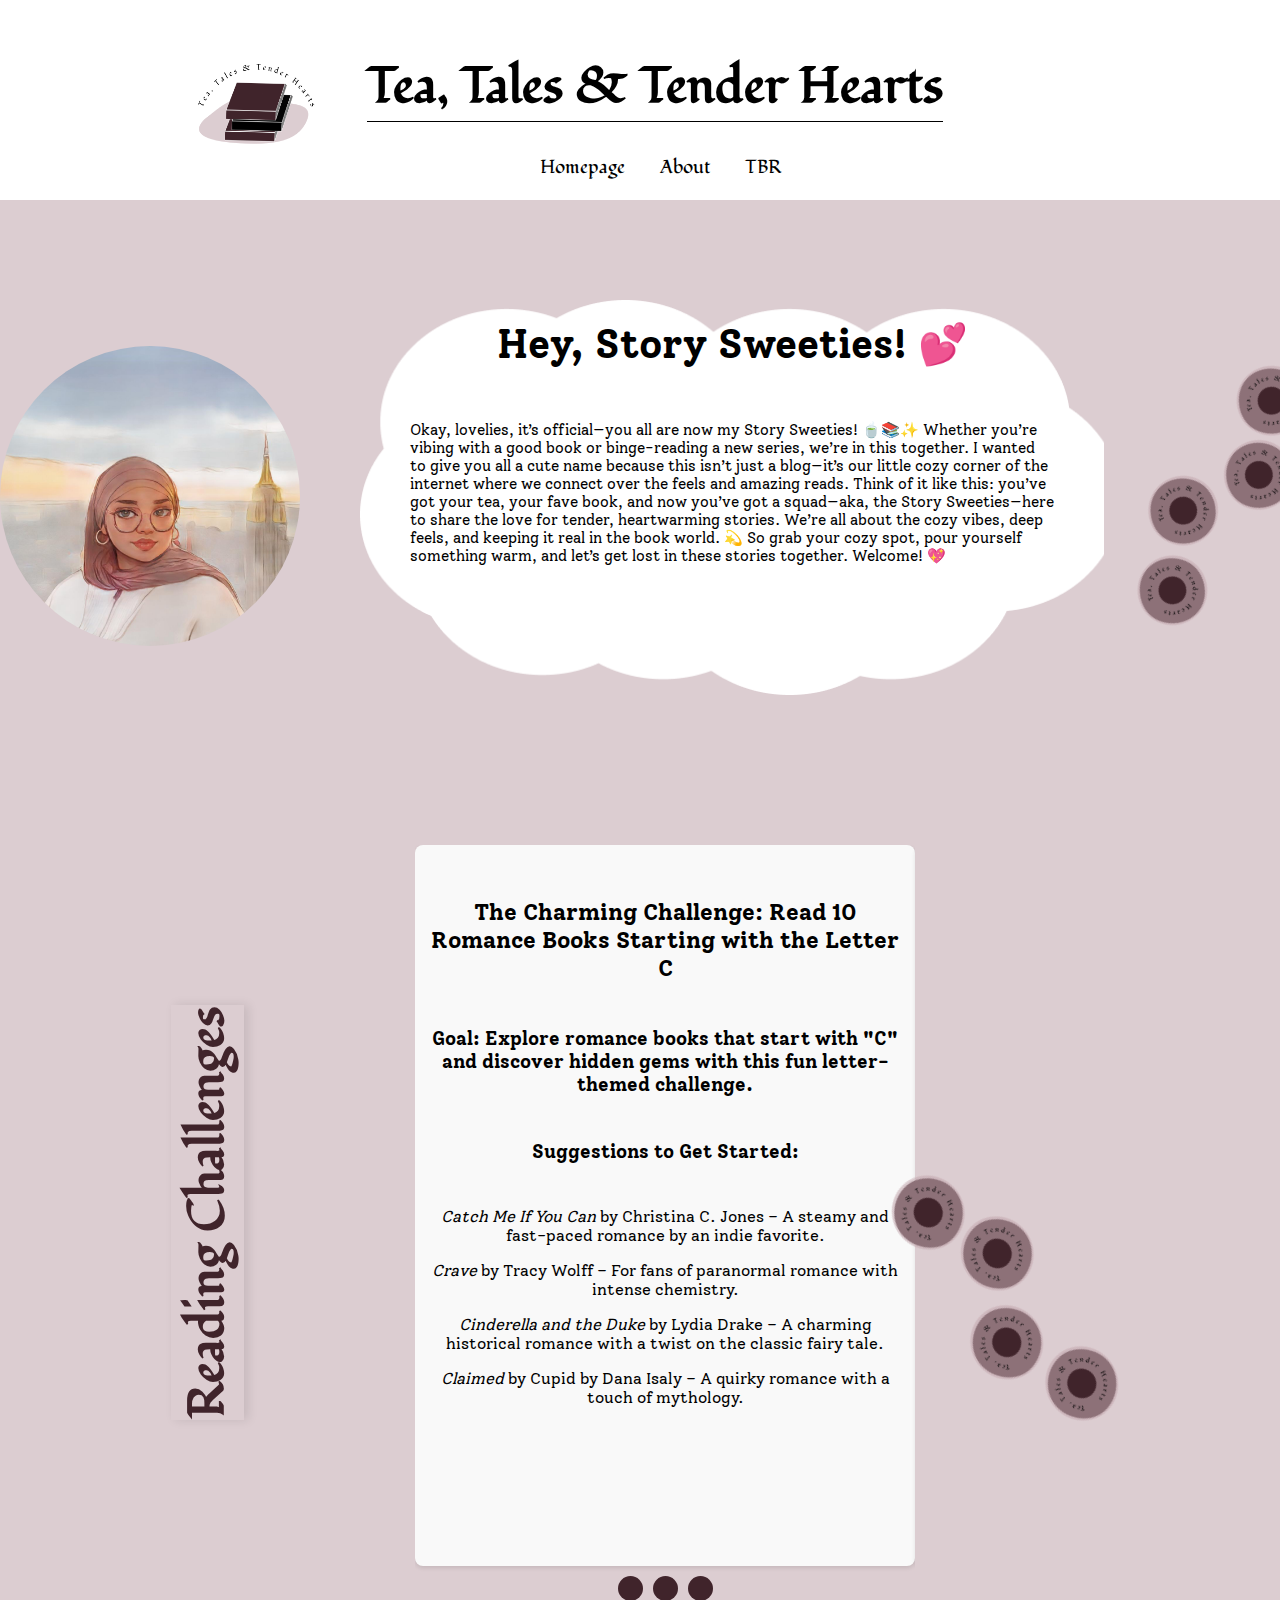
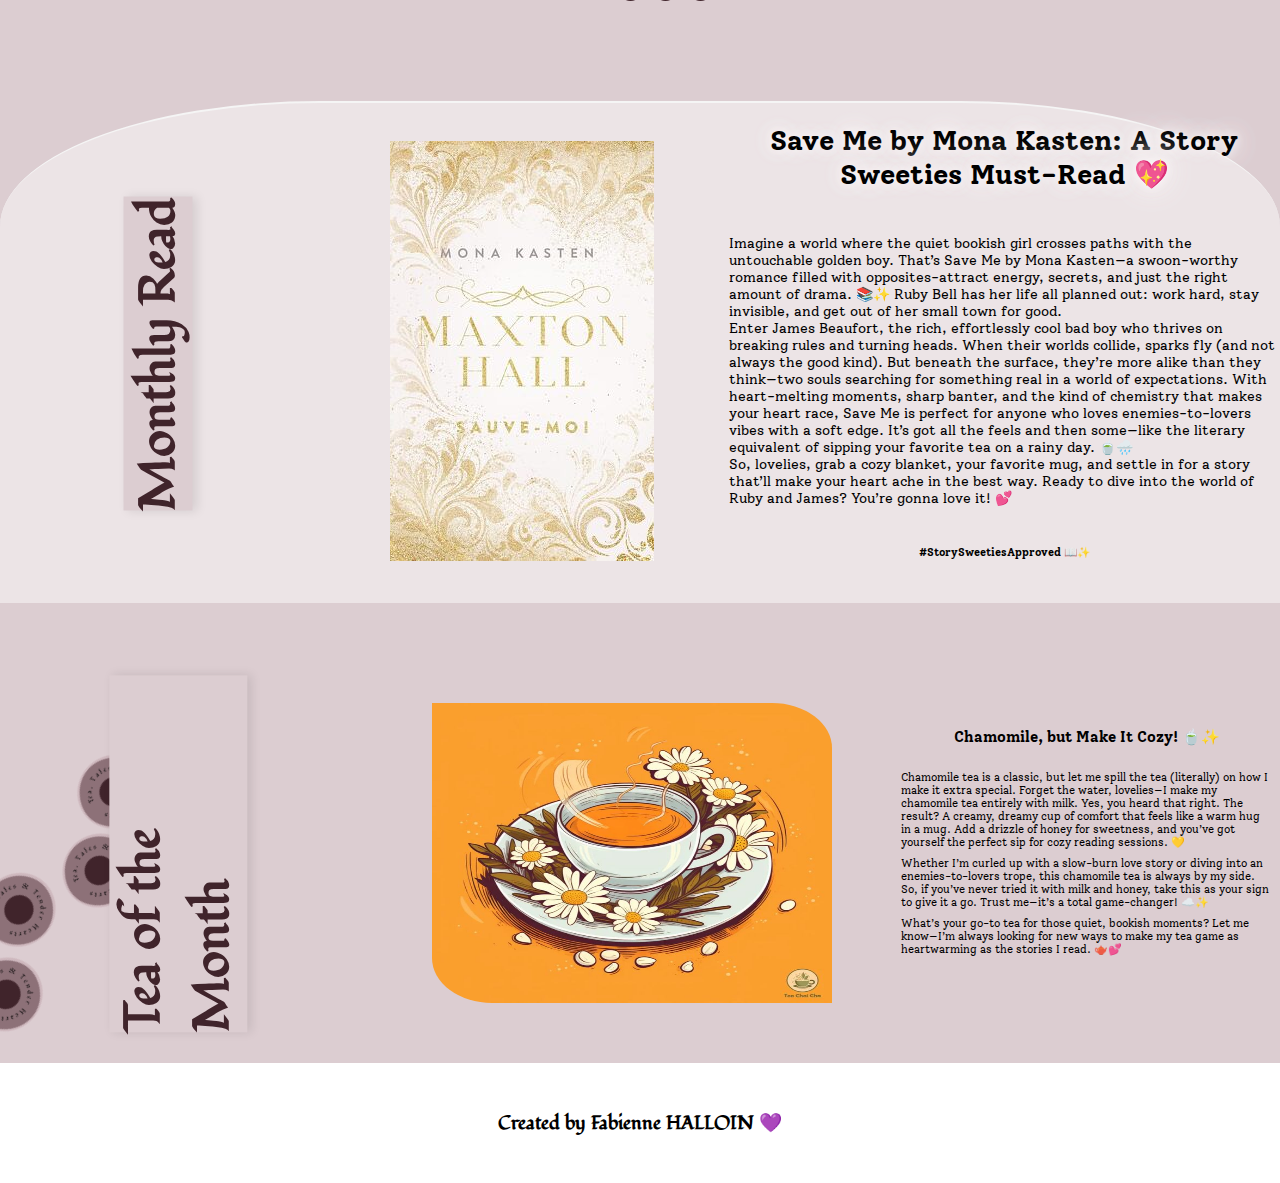
==== commit 373cd4fc: "updated one of the challenge cards" ====
--- a/index.html
+++ b/index.html
@@ -39,7 +39,7 @@
             <div class="introduction">
                 <h4>Hey, Story Sweeties! 💕</h4>
                 <p>Okay, lovelies, it’s official—you all are now my Story Sweeties! 🍵📚✨ Whether you’re vibing with a good book or binge-reading a new series, we’re in this together. 
-                I wanted to give you all a cute name because this isn’t just a blog—it’s our little cozy corner of the internet where we connect over the feels and the fire reads.
+                I wanted to give you all a cute name because this isn’t just a blog—it’s our little cozy corner of the internet where we connect over the feels and amazing reads.
                 Think of it like this: you’ve got your tea, your fave book, and now you’ve got a squad—aka, the Story Sweeties—here to share the love for tender, heartwarming stories. We’re all about the cozy vibes, deep feels, and keeping it real in the book world. 💫
                 So grab your cozy spot, pour yourself something warm, and let’s get lost in these stories together. Welcome! 💖</p>
             </div>
@@ -75,13 +75,13 @@
                         <p><em>You Made a Fool of Death with Your Beauty</em> by Akwaeke Emezi – A bold and lyrical romance about healing and passion.</p>
                     </div>
                     <div class="card">
-                        <h5>The Cozy Christmas Challenge: Read 10 Romance Books with a Christmas Theme</h5>
-                        <h6>Goal: Embrace the magic of the holidays through cozy, festive romances that warm the heart.</h6>
+                        <h5>The World in Pages: Read 10 Fantasy books from Every Corner</h5>
+                        <h6>Goal: Dive into different cultures and worlds through 10 captivating fantasy books, each offering a unique perspective and magic from every corner of the globe.</h6>
                         <h6>Suggestions to Get Started:</h6>
-                        <p><em>In a New York Minute</em> by Kate Spencer – A sparkling, feel-good holiday romance set in the city.</p>
-                        <p><em>Window Shopping</em> by Tessa Bailey – A steamy and quirky romance perfect for the holiday vibe.</p>
-                        <p><em>The Holiday Swap</em> by Maggie Knox – Twin sisters trade places for the holidays, bringing double the romance.</p>
-                        <p><em>Meet Me Under the Mistletoe</em> by Jenny Bayliss – Friends-to-lovers with a festive, wintry backdrop.</p>
+                        <p><em>The Poppy War</em> by R.F Kuang – Set in a war-torn empire inspired by Chinese history, The Poppy War is a brutal, captivating tale of power, magic, and survival.</p>
+                        <p><em>The Sword of Kaigen</em> by M.L. Wang – A gripping epic of martial arts, family, and sacrifice, set in a Japanese-inspired world where warriors wield elemental powers to protect their homeland.</p>
+                        <p><em>Gods of Jade and Shadow</em> by Silvia Moreno-Garcia – A Mexican-inspired fantasy where a young woman’s fate intertwines with the ancient Mayan god of death, leading her on a journey of magic, rebellion, and self-discovery.</p>
+                        <p><em>Children of Blood and Bone</em> by Tomi Adeyemi – Set in a West African-inspired world, this epic tale follows a young woman’s quest to restore magic to her people and fight against an oppressive regime.</p>
                     </div>
                 </div>
                 <div class="controls">
--- a/style.css
+++ b/style.css
@@ -238,7 +238,7 @@
     z-index: 1;
     border-top-left-radius: 25%;
     border-top-right-radius: 25%;
-    border-top: 2px solid whitesmoke;
+    border-top: 2px solid #f5f5f5;
     animation: pulse 6s infinite;
 }
 
--- a/rmd.css
+++ b/rmd.css
@@ -179,4 +179,5 @@
     #tbr .carouseltbr img {
         margin-left: 90px;
     }
+
 }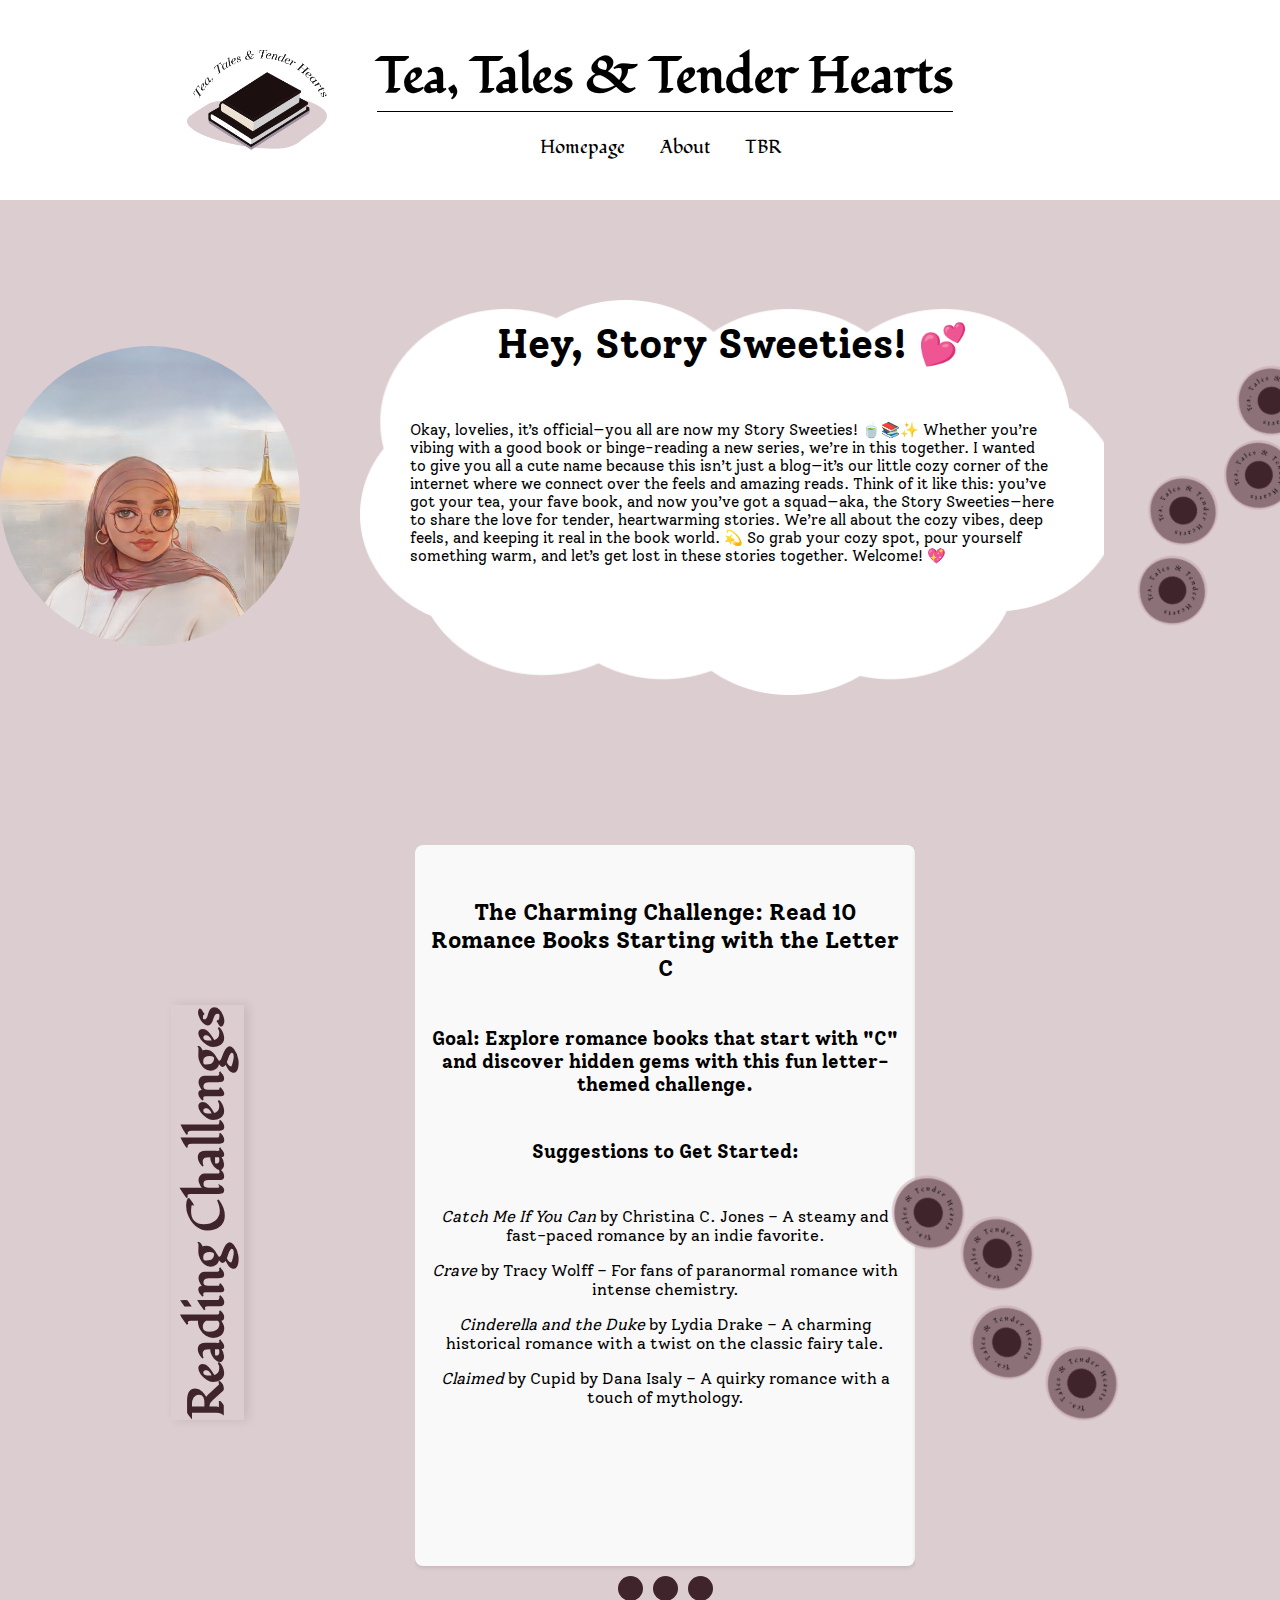
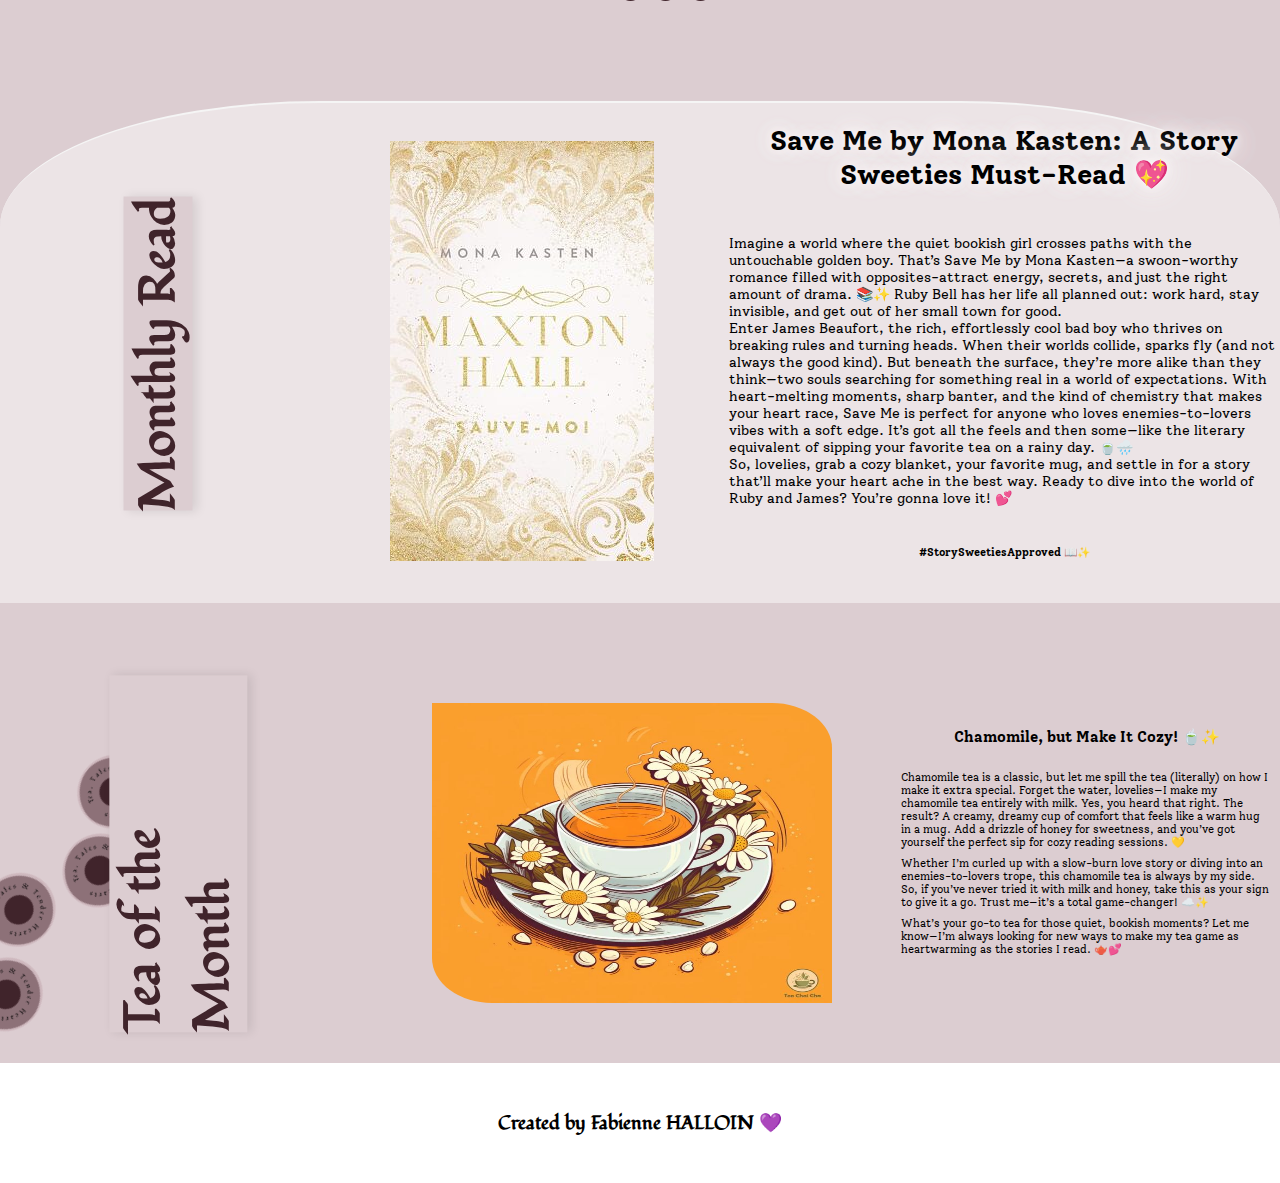
==== commit 450ec136: "I switched the logo for the new one, adjusted width and height for new logo" ====
--- a/index.html
+++ b/index.html
@@ -16,7 +16,7 @@
     <body>
         <header>
             <div class="topside">
-                <a href="index.html"><img src="Images/logo.png"></a>
+                <a href="index.html"><img src="Logo/Asset_3.png"></a>
                 <div><h1>Tea, Tales & Tender Hearts</h1></div>
             </div>
             <nav>
--- a/style.css
+++ b/style.css
@@ -37,8 +37,8 @@
 
 .topside img {
     margin-top: 50px;
-    width: 120px;
-    height: 120px;
+    width: 140px;
+    height: 100px;
     
 }
 
